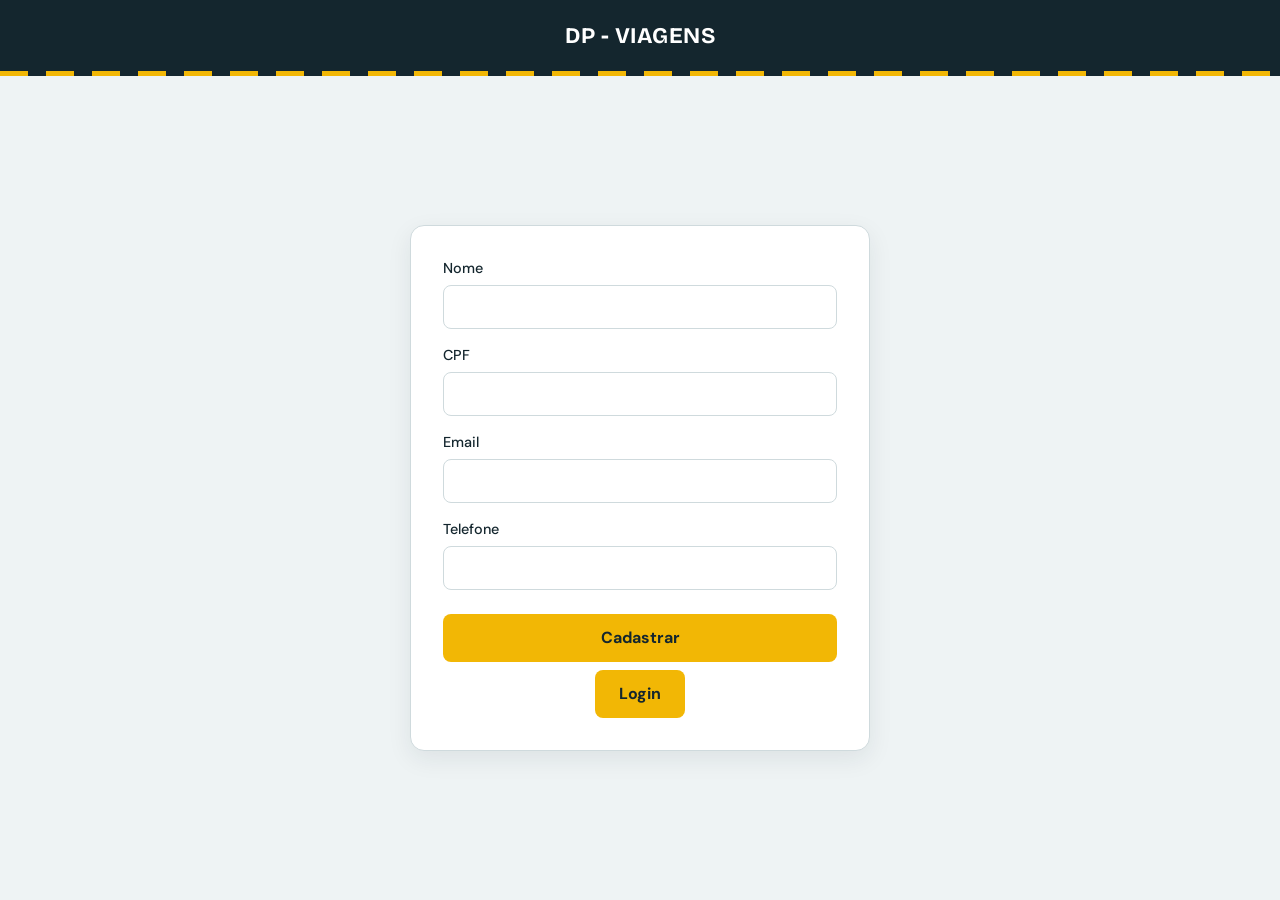
==== Viagens/index.html @ 4bfc8215 "Add files via upload" ====
<!DOCTYPE html>
<html lang="pt-br">

<head>

    <meta charset="UTF-8">
    <meta name="viewport" content="width=device-width, initial-scale=1.0">
    <link rel="stylesheet" href="assets/css/cadastrar.css">
    <title>Document</title>

</head>

<body>

    <header>

        <div class="title">
            <h1>DP - VIAGENS</h1>
        </div>


    </header>

    <main>
                                                                                                                                                                                                                                                                                                                                                                                                                                                                                                                                                                                                                                                                                                                                                                                                                                                                                                                                                                                                                                                                                                                                                                                                                                                                                                                                                                                                                                                                                                                                                                                                                                                                                                                                                                                                                                                                                                        
        <div class="container"> 

            <form action="posIndex.php" method="post">

                <div class="divInput">
                    <label for="">Nome</label>
                    <input class="ipt" type="text" name="name" id="">
                </div>

                <div class="divInput">
                    <label for="">CPF</label>
                    <input class="ipt" maxlength="11" type="text" name="cpf" id="">
                </div>

                <div class="divInput">
                    <label for="">Email</label>
                    <input class="ipt" type="email" name="email" id="">
                </div>

                <div class="divInput">
                    <label for="">Telefone</label>
                    <input class="ipt" maxlength="10" type="tel" name="tel" id="">
                </div>

                <button> Cadastrar </button>

            </form>

                <a href="assets/pages/login.html"> <button> Login </button> </a>

        </div>

    </main>

</body>

</html>
---- Viagens/assets/css/cadastrar.css ----
@import url('https://fonts.googleapis.com/css2?family=Bricolage+Grotesque:wght@600;700&family=DM+Sans:wght@400;500;700&display=swap');

:root{
    --ink:#14262e;
    --teal:#1f6f78;
    --teal-dark:#17565d;
    --paper:#eef3f4;
    --line:#cfdadd;
    --road:#f2b705;
    --road-dark:#d9a304;
    --muted:#5b6f76;
    --display:'Bricolage Grotesque','DM Sans',system-ui,sans-serif;
}

*{
    padding: 0;
    margin: 0;
    box-sizing: border-box;
}

body{
    font-family:'DM Sans',system-ui,sans-serif;
    color:var(--ink);
    background:var(--paper);
    line-height:1.5;
}

/* ===================== Cabeçalho ======================== */
header{
    position:relative;
    display:flex;
    align-items:center;
    justify-content:space-between;
    flex-wrap:wrap;
    gap:1rem;
    width:100%;
    min-height:76px;
    padding:.75rem 2rem 1rem;
    background:var(--ink);
    color:#fff;
}

/* faixa tracejada de estrada */
header::after{
    content:"";
    position:absolute;
    left:0; right:0; bottom:0;
    height:5px;
    background:repeating-linear-gradient(90deg,var(--road) 0 28px,transparent 28px 46px);
}

.title{
    display:flex;
    align-items:center;
}

.title h1{
    font-family:var(--display);
    font-size:1.4rem;
    font-weight:700;
    letter-spacing:.02em;
}

.pages table,
.pages tbody,
.pages tr{
    display:flex;
}

.pages table{ gap:.25rem; }
.pages td{ display:block; }

.pages a{
    display:block;
    padding:.5rem .9rem;
    border-radius:8px;
    color:#e4eef0;
    text-decoration:none;
    font-weight:500;
    transition:background .15s;
}

.pages a:hover{
    background:rgba(255,255,255,.12);
    color:#fff;
}

/* ===================== Botões e campos ======================== */
a{ color:inherit; }

button{
    font:inherit;
    font-weight:700;
    padding:.75rem 1.5rem;
    border:0;
    border-radius:8px;
    background:var(--road);
    color:var(--ink);
    cursor:pointer;
    transition:background .15s;
}

button:hover{ background:var(--road-dark); }

a:focus-visible,
button:focus-visible{
    outline:3px solid var(--teal);
    outline-offset:2px;
}

header a:focus-visible{ outline-color:var(--road); }

label{
    font-size:.9rem;
    font-weight:500;
}

input,
select{
    font:inherit;
    width:100%;
    height:2.75rem;
    padding:0 .75rem;
    border:1.5px solid var(--line);
    border-radius:8px;
    background:#fff;
    color:var(--ink);
}

input:focus,
select:focus{
    outline:none;
    border-color:var(--teal);
    box-shadow:0 0 0 3px rgba(31,111,120,.2);
}

/* ===================== Cadastro (index.html / posIndex.php) ======================== */
body{
    min-height:100vh;
    display:flex;
    flex-direction:column;
}

header{ justify-content:center; }

main{
    flex:1;
    display:flex;
    justify-content:center;
    align-items:center;
    padding:2rem 1rem;
}

.container{
    width:min(100%,460px);
    padding:2rem;
    display:flex;
    flex-direction:column;
    align-items:center;
    gap:.5rem;
    text-align:center;
    background:#fff;
    border:1px solid var(--line);
    border-radius:14px;
    box-shadow:0 8px 24px rgba(20,38,46,.08);
}

.container p:first-child{
    font-family:var(--display);
    font-size:1.5rem;
    font-weight:700;
}

.container p + p{ color:var(--muted); }

form{
    display:flex;
    flex-direction:column;
    gap:1rem;
    width:100%;
    text-align:left;
}

.divInput{
    display:flex;
    flex-direction:column;
    gap:.35rem;
    width:100%;
}

form button{
    width:100%;
    margin-top:.5rem;
}
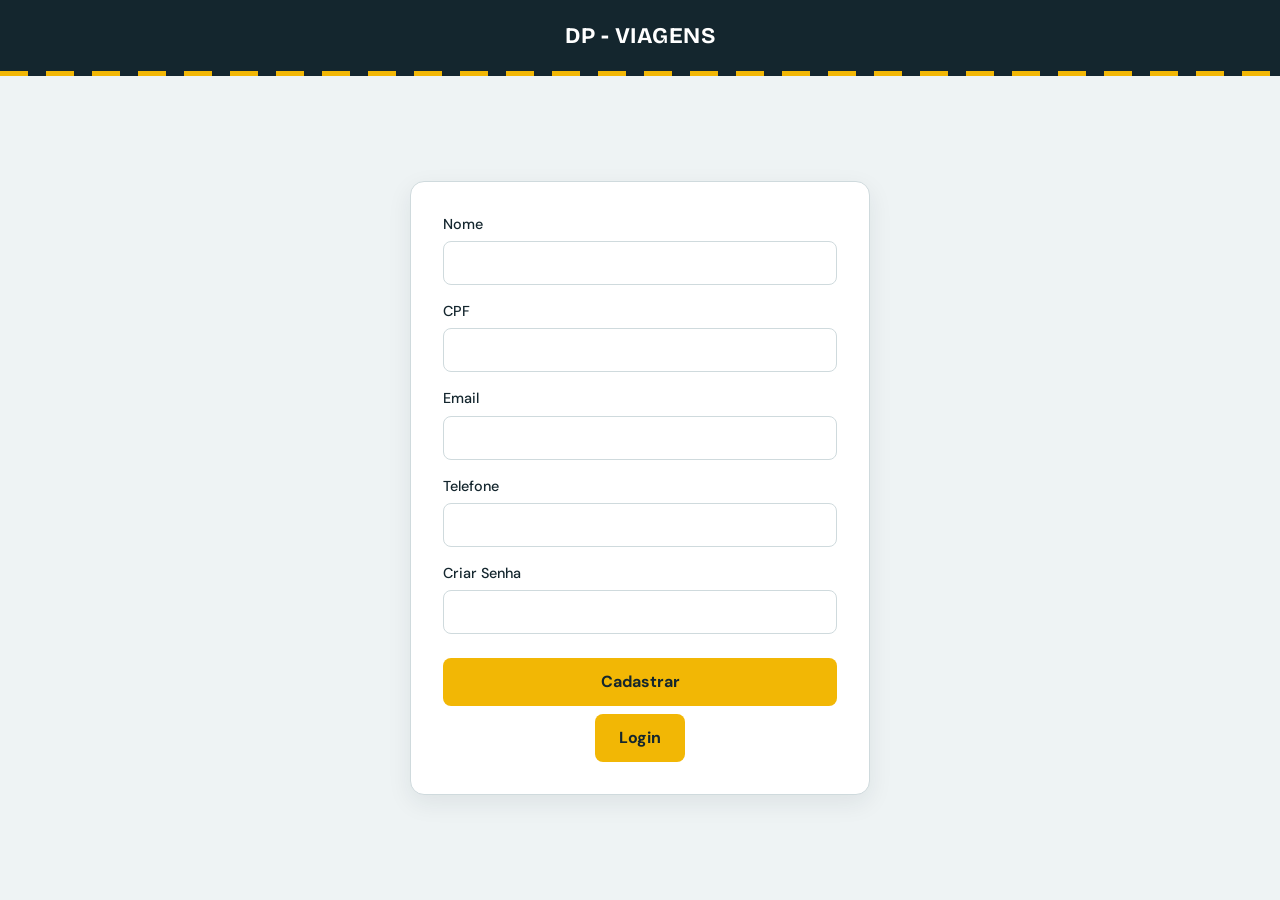
==== commit 8bb87d8c: "Add password field to registration form Added a password input field to the form." ====
--- a/Viagens/index.html
+++ b/Viagens/index.html
@@ -47,6 +47,11 @@
                     <input class="ipt" maxlength="10" type="tel" name="tel" id="">
                 </div>
 
+                <div class="divInput">
+                    <label for="">Criar Senha</label>
+                    <input class="ipt" maxlength="50" type="password" name="password1" id="">
+                </div>
+
                 <button> Cadastrar </button>
 
             </form>
@@ -59,4 +64,4 @@
 
 </body>
 
-</html>+</html>
